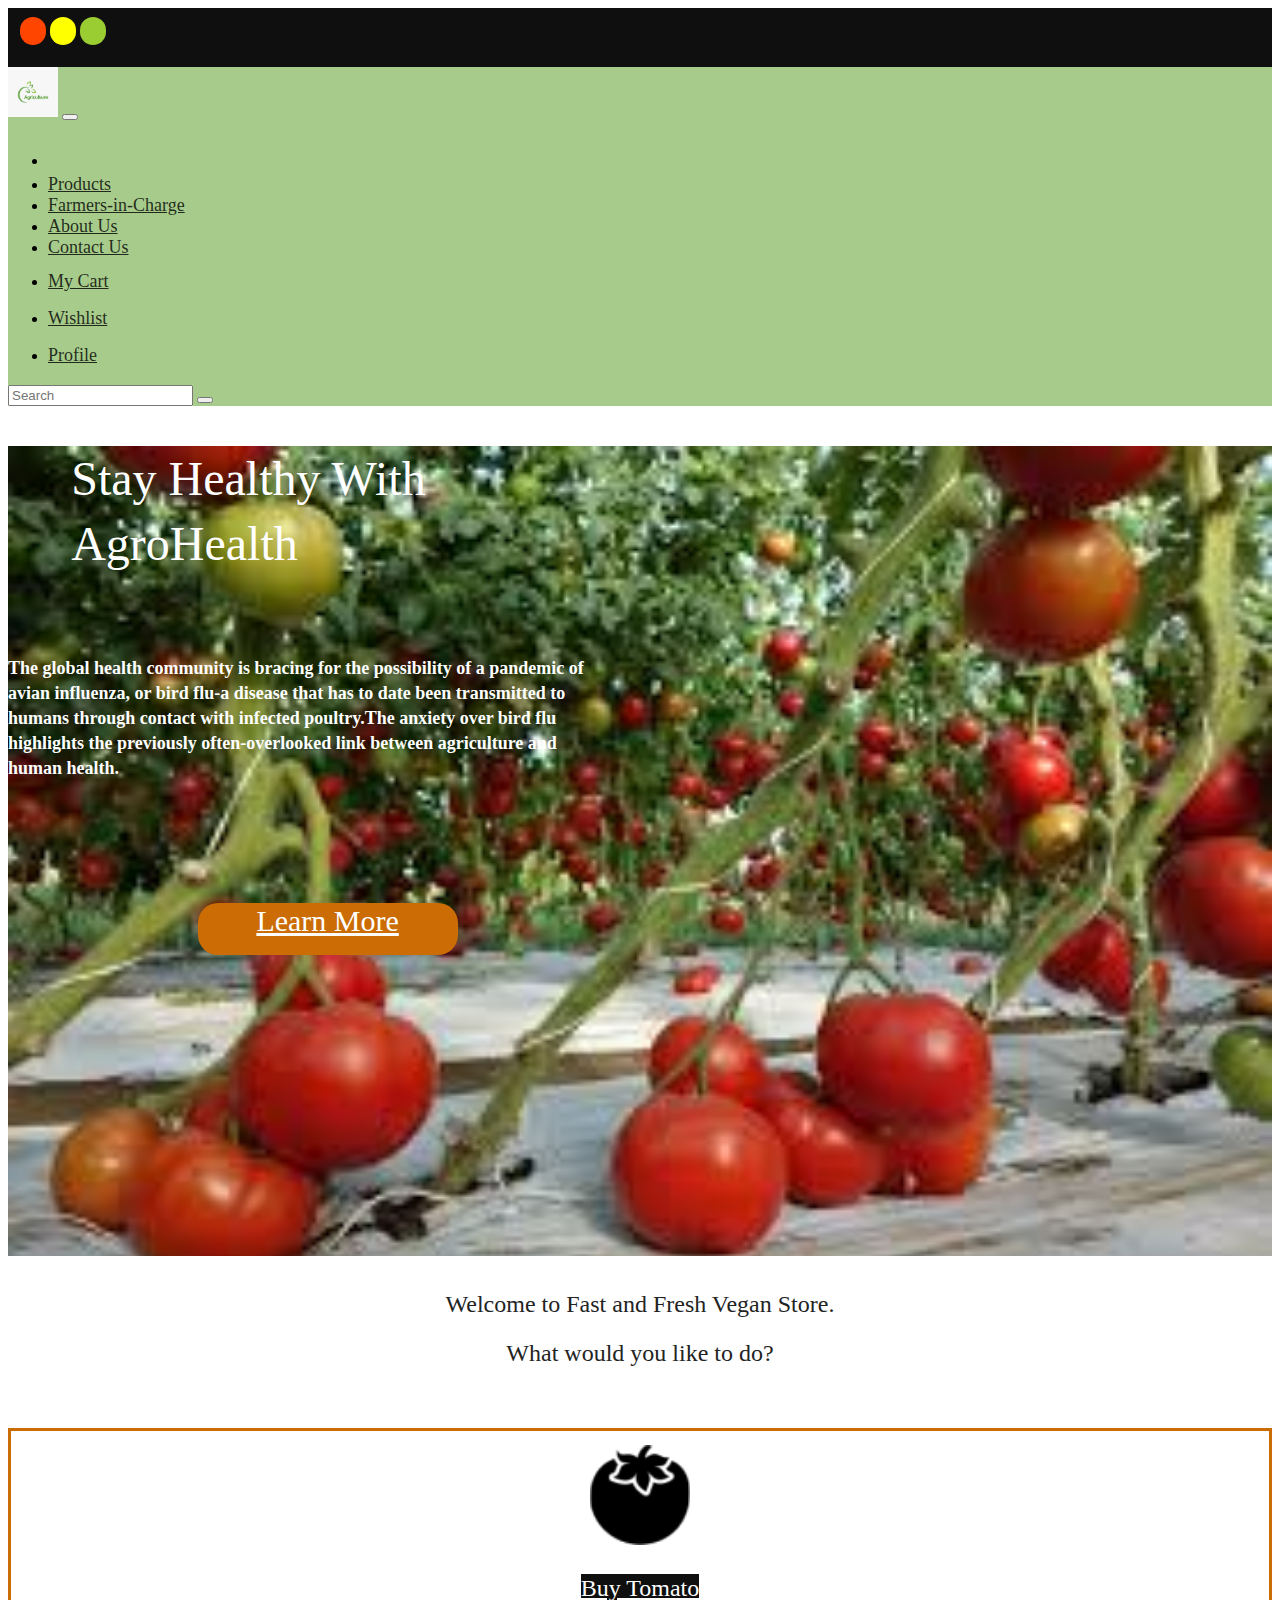
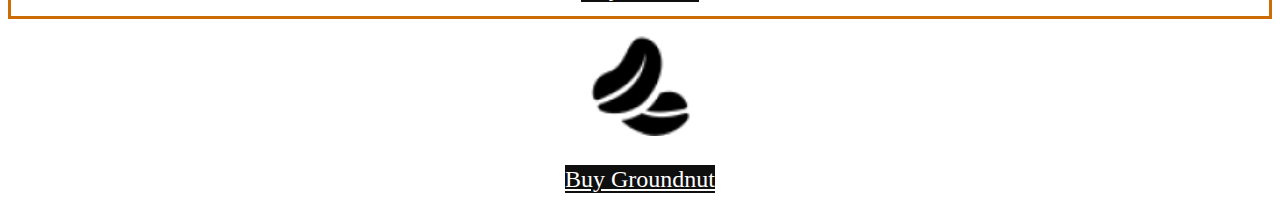
==== index.html @ 0c1a8721 "First commit" ====
<!DOCTYPE html>
<html lang="en">
<head>
    <meta charset="UTF-8">
    <meta name="viewport" content="width=device-width, initial-scale=1.0">
    <title>Fast and Fresh Vegan Store</title>
    <link rel="stylesheet" href="CSS/style.css">
 <!-- Bootstrap CSS-->
 <link rel="stylesheet" href="css/bootstrap.css">
    <!-- Icons -->
    <link rel="stylesheet" href="https://maxst.icons8.com/vue-static/landings/line-awesome/line-awesome/1.3.0/css/line-awesome.min.css">
</head>
<body>
    <!-- <div class="container1"> -->
        <header>
            <div class="theme-container">
                <div class="color-container">
                    <div class="red"></div>
                    <div class="yellow"></div>
                    <div class="green"></div>
                </div>
            </div>
<nav class="navbar navbar-expand-lg navbar-light">
  <div class="container-fluid">
    <a class="navbar-brand" href="index.html"> <img src="Images/tomatoe-logo.jpeg" alt="Logo" width="50px" height="50px"></a>
    <button class="navbar-toggler" type="button" data-bs-toggle="collapse" data-bs-target="#navbarNav" aria-controls="navbarNav" aria-expanded="false" aria-label="Toggle navigation">
      <span class="navbar-toggler-icon"></span>
    </button>
    <div class="collapse navbar-collapse" id="navbarNav">
      <ul class="navbar-nav">
        <li class="nav-item">
          <a class="nav-link" href="index.html">
          <i class="las la-home"></i>
          </a>
        </li>
      <li class="nav-item">
          <a class="nav-link" href="products.html">Products</a>
        </li>
  <li class="nav-item">
          <a class="nav-link" href="#">Farmers-in-Charge</a>
        </li>
        <li class="nav-item">
          <a class="nav-link" href="about.html">About Us</a>
        </li>
        <li class="nav-item">
          <a class="nav-link" href="contact.html">Contact Us</a>
        </li>
         <li class="nav-item">
          <a class="nav-link" href="cart.html">
        <i class="las la-shopping-cart"></i>
            My Cart</a>
        </li>
        <li class="nav-item">
          <a class="nav-link " href="#">
          <i class="las la-heart"></i>
          Wishlist
          </a>
        </li>
       <li class="nav-item">
          <a class="nav-link " href="#">
       <i class="las la-user-circle"></i>
       Profile
          </a>
        </li>
      </ul>
     <form class="d-flex">
        <input class="form-control me-2" type="search" placeholder="Search" aria-label="Search">
        <button class="btn btn-outline-success" type="submit">
      <i class="las la-search"></i>
        </button>
      </form>
    </div>
  </div>
</nav> 
            </header>
            <div class="container bg-image">
                <div class="intro">
                    <div class="stay">
                        <h2>Stay Healthy With AgroHealth</h2>
                    </div>
                    <div class="global">
                        <p>The global health community is bracing for the possibility of a pandemic of avian
                            influenza, or bird flu-a disease that has to date been transmitted to humans through contact
                            with infected poultry.The anxiety over bird flu highlights the previously often-overlooked 
                            link between agriculture and human health.
                        </p>
                    </div>
                    <div class="more">
                        <a class="btn btn- md" role="button" href="about.html">
                            Learn More</a>
                    </div>
                </div>
            </div>
        </div>
        <div class="container bg-white">
            <div class="welcome">
                <p>Welcome to Fast and Fresh Vegan Store. <br>What would you like to do?</p>
            </div>
            <div class="row">
            <div class="col-md-6 tomatoe-icon">
                <img src="Images/icons8-tomato.png">
                        <a href="products.html" role="button" class="btn btn-md buy">Buy Tomato</a>
             </div>
            <div class="col-md-6 groundnut-icon">
                <img src="Images/icons8-peanuts-52 1.png">
                        <a href="products.html" role="button" class="btn btn-md buy">Buy Groundnut</a>
                </div>
            </div>
            </div>
        </div>
    <!-- </div> -->
    <script src="JS/bootstrap.js"></script>
</body>
</html>
---- CSS/style.css ----
.theme-container {
  width: 100%;
  height: 59px;
  background: #100F0F;
}
.color-container {
  display: flex;
  position: absolute;
  width: 85px;
  height: 18px;
  top: 15px;
  left: 18px;
}
.red {
    background-color: orangered;
    width: 9px;
    height: 2px;
    border-radius: 15px;
    padding: 13px;
    margin: 2px;
}
.yellow {
    background-color: yellow;
    width: 9px;
    height: 2px;
    border-radius: 15px;
    padding: 13px;
    margin: 2px;
}
.green {
    width: 9px;
    height: 2px;
    border-radius: 15px;
    padding: 13px;
    margin: 2px;
    background-color: yellowgreen;
}
.navbar {
  background: #A7CB8B;
}
.nav-link {
    font-family: Open Sans;
    font-style: normal;
    font-weight: 300;
    font-size: 18px;
    color: rgba(0, 0, 0, 0.8);
}
i {
  font-size: 33px;
}
.bg-image {
  height: 90vh;
  background: rgba(30, 30, 30, 0.35) url(../Images/tomato-field2.jpg);
    background-repeat: no-repeat;
    background-size: cover;
}
.stay {
  position: relative;
  top: 25%;
  left: 5%;
  max-width: 486px;
  height: 140px;
}
.stay h2 {
    font-family: Open Sans;
    font-weight: 500;
    font-style: normal;
    font-size: 48px;
    line-height: 65px;
    color: #FFFFFF;
}
.global {
    position: relative;
    max-width: 589px;
    height: 147px;
    top: 60%
    left: 5%;
    margin-top: 70px;
}
.global p {
    font-family: Open Sans;
    font-style: normal;
    font-weight: 600;
    font-size: 18px;
    line-height: 25px;
    color: #FFFFFF;
}
.more {
    position: relative;
    top: 90%;
    left: 15%;
    background: #CB6C04;
    border-radius: 20px;
    max-width: 260px;
    height: 52.16px;
    margin-top: 100px;
    text-align: center;
}
.more a {
    font-family: Roboto;
    font-style: normal;
    font-weight: normal;
    font-size: 30px;
    line-height: 35px;
    color: #FFFFFF;
}
.welcome {
  width: 100%;
  height: 98px;
  margin-bottom: 50px;
}
.welcome p {
    font-family: Open Sans;
    font-style: normal;
    font-weight: 300;
    font-size: 1.5em;
    line-height: 49px;
    text-align: center;
    color: #23241F;
}
.tomatoe-icon {
    display: flex;
    justify-content: space-around;
    align-items: center;
    flex-direction: column;
    height: 185px;
    background: #FFFFFF;
    border: 3px solid #CB6C04;
}
.tomatoe-icon img, .groundnut-icon img {
    width: 100px;
    height: 100px;
}
.tomatoe-icon .buy, .groundnut-icon .buy {
    font-family: Roboto;
    font-style: normal;
    font-weight: normal;
    font-size: 24px;
    line-height: 28px;
    text-align: center;
    color: #FFFFFF;
    background: #100F0F;
}
.bg-white .row .col-md-6{

}
.groundnut-icon {
    display: flex;
    justify-content: space-around;
    align-items: center;
    flex-direction: column;
    height: 185px;
    background: #FFFFFF;
    border: 3px solid #FFFFFF;
}

/* Product page styling*/
.col-md-4 {
 /*margin: 10px;*/
}
.col-md-4 img {
  width: 100%;
  height: 300px;
}
.t-bunch img {
  width: 100%;
}
.t-title, .t-text {
  display: flex;
  justify-content: center;
  align-items: center;
  margin: 20px;
}
.t-title h3 {
    font-family: Roboto;
    font-style: normal;
    font-weight: normal;
    font-size: 36px;
    line-height: 42px;
    color: #000000;
}
.t-text p {
    font-family: Roboto;
    font-style: normal;
    font-weight: normal;
    font-size: 16px;
    line-height: 23px;
    color: #000000;
    text-align: justify;
}
.t-black {
  position: absolute;
  width: 330px;
  height: 40px;
  margin-left: 15px;
  background: #23241F;
}
.quantity {
  position: absolute;
  top: 19px;
  left: 100px;
}
.quantity h3 {
    font-family: Roboto;
    font-style: normal;
    font-weight: normal;
    font-size: 24px;
    line-height: 1px;
    text-align: center;
    color: #FFFFFF;
}
.down {
    position: absolute;
    left: 85%;
    right: 25%;
    top: 31%;
    bottom: 34.56%;
    background: rgba(255, 255, 255, 0.54);
}
div.down div.coll, .down1 div.coll {
    background-color: #FFFFFF;
    /*display: none;
    overflow: hidden;*/
} 
div.coll div.kilo div.kilo-title {
    position: absolute;
    width: 104px;
    height: 19px;
    left: -280px;
    top: 30px;
}
div.kilo-title h3 {
    font-family: Roboto;
    font-style: normal;
    font-weight: normal;
    font-size: 18px;
    line-height: 21px;
    text-align: center;
    color: #000000;
}
.kilo-bg div {
  position: absolute;
  display: flex;
  flex-direction: row;
  top: 84px;
  left: -280px;
}
div.basket div.basket-title {
    position: absolute;
    width: 84px;
    height: 19px;
    left: -95px;
    top: 30px;
}
div.basket div.basket-title h3 {
    font-family: Roboto;
    font-style: normal;
    font-weight: normal;
    font-size: 18px;
    line-height: 21px;
    text-align: center;
    color: rgba(0, 0, 0, 0.33);
} 
.basket-bg div {
    position: absolute;
    display: flex;
    flex-direction: row;
    left: -95px;
    top: 84px;
}
.t-black2 {
  position: absolute;
  width: 330px;
  height: 40px;
  margin-top: 150px;
  margin-left: 15px;
  background: #23241F;
}
.h {
  border: 1.5px solid black;
}
div.t-black2 div.inform {
    position: absolute;
    left: 90px;
    top: 19px;
} 
div.t-black2 div.inform h3 {
    font-family: Roboto;
    font-style: normal;
    font-weight: normal;
    font-size: 24px;
    line-height: 1px;
    text-align: center;
    color: #FFFFFF;
}
div.t-black2 div.down1 {
    position: absolute;
    left: 85%;
    right: 25%;
    top: 31%;
    bottom: 34.56%;
    background: rgba(255, 255, 255, 0.54);
}
div.coll form div.amount {
    position: absolute;
    width: 127px;
    height: 26px;
    left: -45px;
    top: 198px;
}
div.coll form div.total {
    position: absolute;
    width: 27px;
    height: 26px;
    left: 5px;
    top: 228px;
}
div.amount p {
    font-family: Roboto;
    font-style: normal;
    font-weight: normal;
    font-size: 18px;
    line-height: 21px;
    color: #000000;
} 
div.down1 div.coll form label {
    position: absolute;
    left: -280px;
    top: 38px;
    font-family: Roboto;
    font-style: normal;
    font-weight: normal;
    font-size: 18px;
    line-height: 21px;
    text-align: center;
    color: #000000;
}
div.down1 div.coll form label.label2 {
  top: 110px
}
div.down1 div.coll form input.margin {
    position: absolute;
    max-width: 356px;
    height: 30px;
    left: -280px;
    top: 65px;
    background: rgba(196, 196, 196, 0.5);
    border-radius: 15px;
    border: none;
}
div.down1 div.coll form input.input2 {
    top: 140px;
}
div.down1 div.coll form a{
    position: absolute;
    width: 243px;
    height: 40px;
    left: -209px;
    top: 274px;
    background: #A7CB8B;
    border-radius: 15px;
}
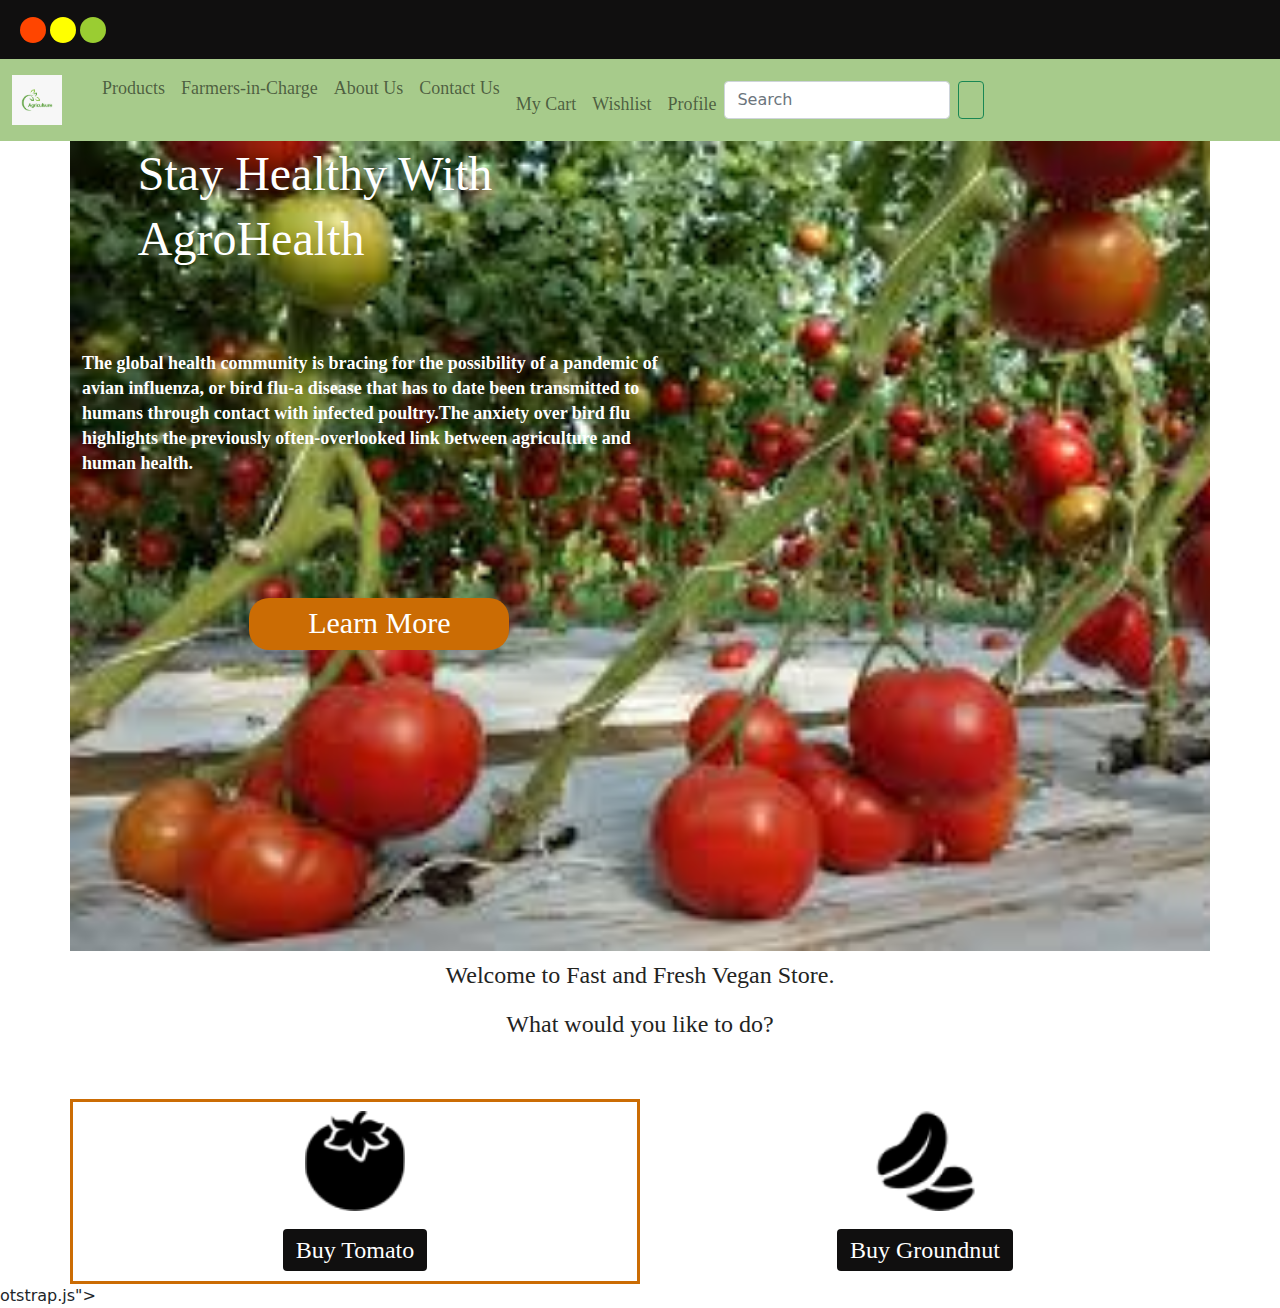
==== commit 19f846fc: "Hot fix" ====
--- a/index.html
+++ b/index.html
@@ -6,12 +6,11 @@
     <title>Fast and Fresh Vegan Store</title>
     <link rel="stylesheet" href="CSS/style.css">
  <!-- Bootstrap CSS-->
- <link rel="stylesheet" href="css/bootstrap.css">
+ <link rel="stylesheet" href="CSS/bootstrap.css">
     <!-- Icons -->
     <link rel="stylesheet" href="https://maxst.icons8.com/vue-static/landings/line-awesome/line-awesome/1.3.0/css/line-awesome.min.css">
 </head>
 <body>
-    <!-- <div class="container1"> -->
         <header>
             <div class="theme-container">
                 <div class="color-container">
@@ -111,4 +110,6 @@
     <!-- </div> -->
     <script src="JS/bootstrap.js"></script>
 </body>
+</html>otstrap.js"></script>
+</body>
 </html>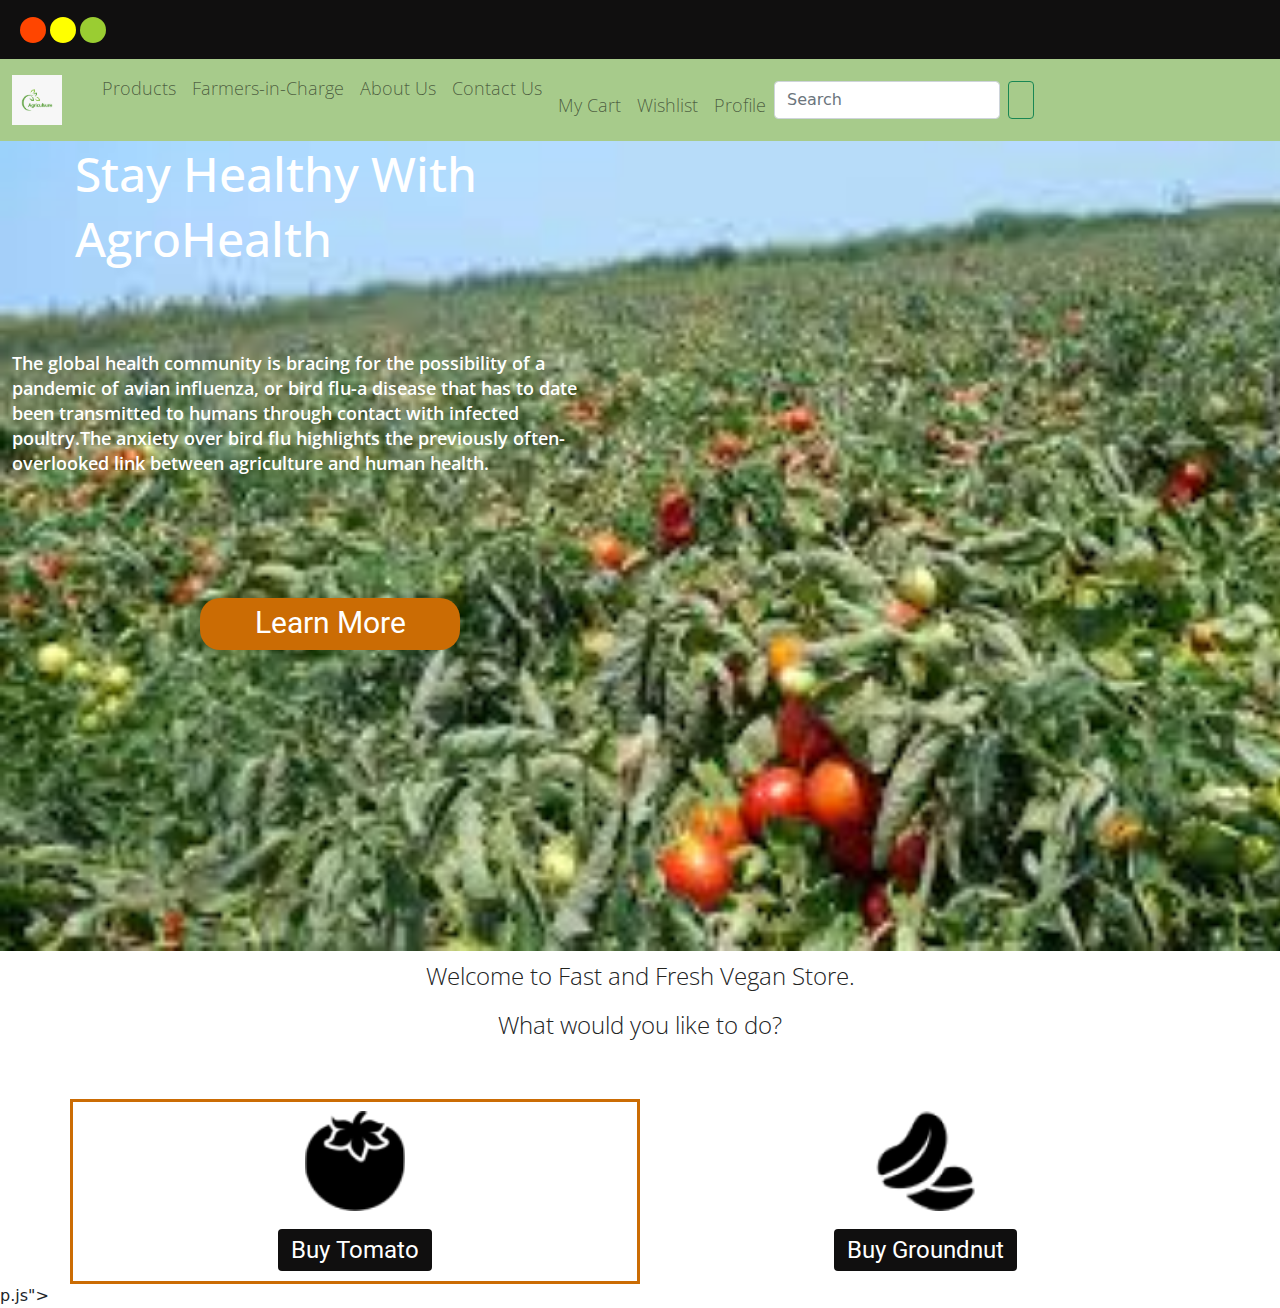
==== commit 5d40e27f: "Update index.html" ====
--- a/index.html
+++ b/index.html
@@ -72,7 +72,7 @@
   </div>
 </nav> 
             </header>
-            <div class="container bg-image">
+            <div class="container-fluid bg-image">
                 <div class="intro">
                     <div class="stay">
                         <h2>Stay Healthy With AgroHealth</h2>
@@ -110,6 +110,6 @@
     <!-- </div> -->
     <script src="JS/bootstrap.js"></script>
 </body>
-</html>otstrap.js"></script>
+</html>p.js"></script>
 </body>
 </html>--- a/CSS/style.css
+++ b/CSS/style.css
@@ -1,3 +1,5 @@
+@import url('https://fonts.googleapis.com/css2?family=Open+Sans:ital@0;1&family=Roboto:ital,wght@0,300;1,100&display=swap');
+
 .theme-container {
   width: 100%;
   height: 59px;
@@ -39,7 +41,7 @@
   background: #A7CB8B;
 }
 .nav-link {
-    font-family: Open Sans;
+    font-family: 'Open Sans', Sans-Serif;
     font-style: normal;
     font-weight: 300;
     font-size: 18px;
@@ -50,7 +52,7 @@
 }
 .bg-image {
   height: 90vh;
-  background: rgba(30, 30, 30, 0.35) url(../Images/tomato-field2.jpg);
+  background: rgba(30, 30, 30, 0.35) url(../Images/field-tomato.jpg);
     background-repeat: no-repeat;
     background-size: cover;
 }
@@ -62,7 +64,7 @@
   height: 140px;
 }
 .stay h2 {
-    font-family: Open Sans;
+    font-family: 'Open Sans', Sans-Serif;
     font-weight: 500;
     font-style: normal;
     font-size: 48px;
@@ -78,7 +80,7 @@
     margin-top: 70px;
 }
 .global p {
-    font-family: Open Sans;
+    font-family: 'Open Sans', Sans-Serif;
     font-style: normal;
     font-weight: 600;
     font-size: 18px;
@@ -97,7 +99,7 @@
     text-align: center;
 }
 .more a {
-    font-family: Roboto;
+    font-family: 'Roboto', Sans-Serif;
     font-style: normal;
     font-weight: normal;
     font-size: 30px;
@@ -110,7 +112,7 @@
   margin-bottom: 50px;
 }
 .welcome p {
-    font-family: Open Sans;
+    font-family: 'Open Sans', Sans-Serif;
     font-style: normal;
     font-weight: 300;
     font-size: 1.5em;
@@ -132,7 +134,7 @@
     height: 100px;
 }
 .tomatoe-icon .buy, .groundnut-icon .buy {
-    font-family: Roboto;
+    font-family: 'Roboto', Sans-Serif;
     font-style: normal;
     font-weight: normal;
     font-size: 24px;
@@ -140,9 +142,6 @@
     text-align: center;
     color: #FFFFFF;
     background: #100F0F;
-}
-.bg-white .row .col-md-6{
-
 }
 .groundnut-icon {
     display: flex;
@@ -155,9 +154,6 @@
 }
 
 /* Product page styling*/
-.col-md-4 {
- /*margin: 10px;*/
-}
 .col-md-4 img {
   width: 100%;
   height: 300px;
@@ -172,7 +168,7 @@
   margin: 20px;
 }
 .t-title h3 {
-    font-family: Roboto;
+    font-family: 'Roboto', Sans-Serif;
     font-style: normal;
     font-weight: normal;
     font-size: 36px;
@@ -180,7 +176,7 @@
     color: #000000;
 }
 .t-text p {
-    font-family: Roboto;
+    font-family: 'Roboto', Sans-Serif;
     font-style: normal;
     font-weight: normal;
     font-size: 16px;
@@ -201,7 +197,7 @@
   left: 100px;
 }
 .quantity h3 {
-    font-family: Roboto;
+    font-family: 'Roboto', Sans-Serif;
     font-style: normal;
     font-weight: normal;
     font-size: 24px;
@@ -219,8 +215,8 @@
 }
 div.down div.coll, .down1 div.coll {
     background-color: #FFFFFF;
-    /*display: none;
-    overflow: hidden;*/
+    display: none;
+    overflow: hidden;
 } 
 div.coll div.kilo div.kilo-title {
     position: absolute;
@@ -230,7 +226,7 @@
     top: 30px;
 }
 div.kilo-title h3 {
-    font-family: Roboto;
+    font-family: 'Roboto', Sans-Serif;
     font-style: normal;
     font-weight: normal;
     font-size: 18px;
@@ -253,7 +249,7 @@
     top: 30px;
 }
 div.basket div.basket-title h3 {
-    font-family: Roboto;
+    font-family: 'Roboto', Sans-Serif;
     font-style: normal;
     font-weight: normal;
     font-size: 18px;
@@ -272,7 +268,7 @@
   position: absolute;
   width: 330px;
   height: 40px;
-  margin-top: 150px;
+  margin-top: 50px;
   margin-left: 15px;
   background: #23241F;
 }
@@ -285,7 +281,7 @@
     top: 19px;
 } 
 div.t-black2 div.inform h3 {
-    font-family: Roboto;
+    font-family: 'Roboto', Sans-Serif;
     font-style: normal;
     font-weight: normal;
     font-size: 24px;
@@ -316,7 +312,7 @@
     top: 228px;
 }
 div.amount p {
-    font-family: Roboto;
+    font-family: 'Roboto', Sans-Serif;
     font-style: normal;
     font-weight: normal;
     font-size: 18px;
@@ -327,7 +323,7 @@
     position: absolute;
     left: -280px;
     top: 38px;
-    font-family: Roboto;
+    font-family: 'Roboto', Sans-Serif;
     font-style: normal;
     font-weight: normal;
     font-size: 18px;
@@ -340,12 +336,12 @@
 }
 div.down1 div.coll form input.margin {
     position: absolute;
-    max-width: 356px;
+    width: 336px;
     height: 30px;
     left: -280px;
     top: 65px;
     background: rgba(196, 196, 196, 0.5);
-    border-radius: 15px;
+    border-radius: 10px;
     border: none;
 }
 div.down1 div.coll form input.input2 {
@@ -353,10 +349,114 @@
 }
 div.down1 div.coll form a{
     position: absolute;
-    width: 243px;
+    width: 200px;
     height: 40px;
     left: -209px;
     top: 274px;
     background: #A7CB8B;
     border-radius: 15px;
 }
+#addCart {
+  position: absolute;
+  width: 110px;
+  height: 40px;
+  left: -109px;
+  top: 274px;
+    background: #A7CB8B;
+    border-radius: 15px;
+}
+.buttons {
+  display: flex;
+  flex-direction: row;
+  justify-content: space-around;
+  
+}
+/* Checkout Page */
+.customer-title {
+    position: relative;
+    left: 20px;
+    top: 30px;
+}
+.customer-title p {
+    font-family: 'Roboto', Sans-Serif;
+    font-style: normal;
+    font-weight: normal;
+    font-size: 36px;
+    line-height: 42px;
+    text-align: center;
+    color: #000000;
+}
+.customer-info form input {
+    background: rgba(208, 208, 208, 0.26);
+    border: 1px solid rgba(210, 210, 210, 0.25);
+}
+.ship-option {
+  display: flex;
+  flex-direction: row;
+  justify-content: space-around;
+}
+.ship h2 {
+    font-family: 'Roboto', Sans-Serif;
+    font-style: normal;
+    font-weight: normal;
+    font-size: 36px;
+    line-height: 42px;
+    text-align: left;
+    color: #000000;
+}
+.ship p {
+    font-family: 'Roboto', Sans-Serif;
+    font-style: italic;
+    font-weight: normal;
+    font-size: 18px;
+    line-height: 18px;
+    color: rgba(0, 0, 0, 0.41);
+}
+.uber, .kwik, .courier, .mr {
+    width: 150px;
+    height: 110px;
+}
+.uber img, .kwik img, .courier img, .mr img {
+  width: 100%;
+  height: 100px;
+}
+.proceed {
+  margin-left: 100px;
+}
+.proceed a {
+  background-color: #A7CB8B;
+}
+
+/* Cart page styling*/
+.container-fluid.cart-con {
+  width: 100%;
+  height: 80vh;
+  background: rgba(30, 30, 30, 0.35) url(../Images/cart.jpeg);
+  background-repeat: no-repeat;
+  background-size: cover;
+}
+.cart-con {
+  display: flex;
+  justify-content: center;
+  align-items: center;
+}
+.cart-text {
+font-family: 'Roboto', Sans-Serif;
+    font-style: normal;
+    font-weight: normal;
+    font-size: 36px;
+    line-height: 42px;
+    text-align: center;
+    color: #FFFFFF;
+}
+
+
+
+
+
+@media only screen and (max-width: 620px) {
+.ship-option {
+  flex-wrap: wrap;
+}
+  
+}